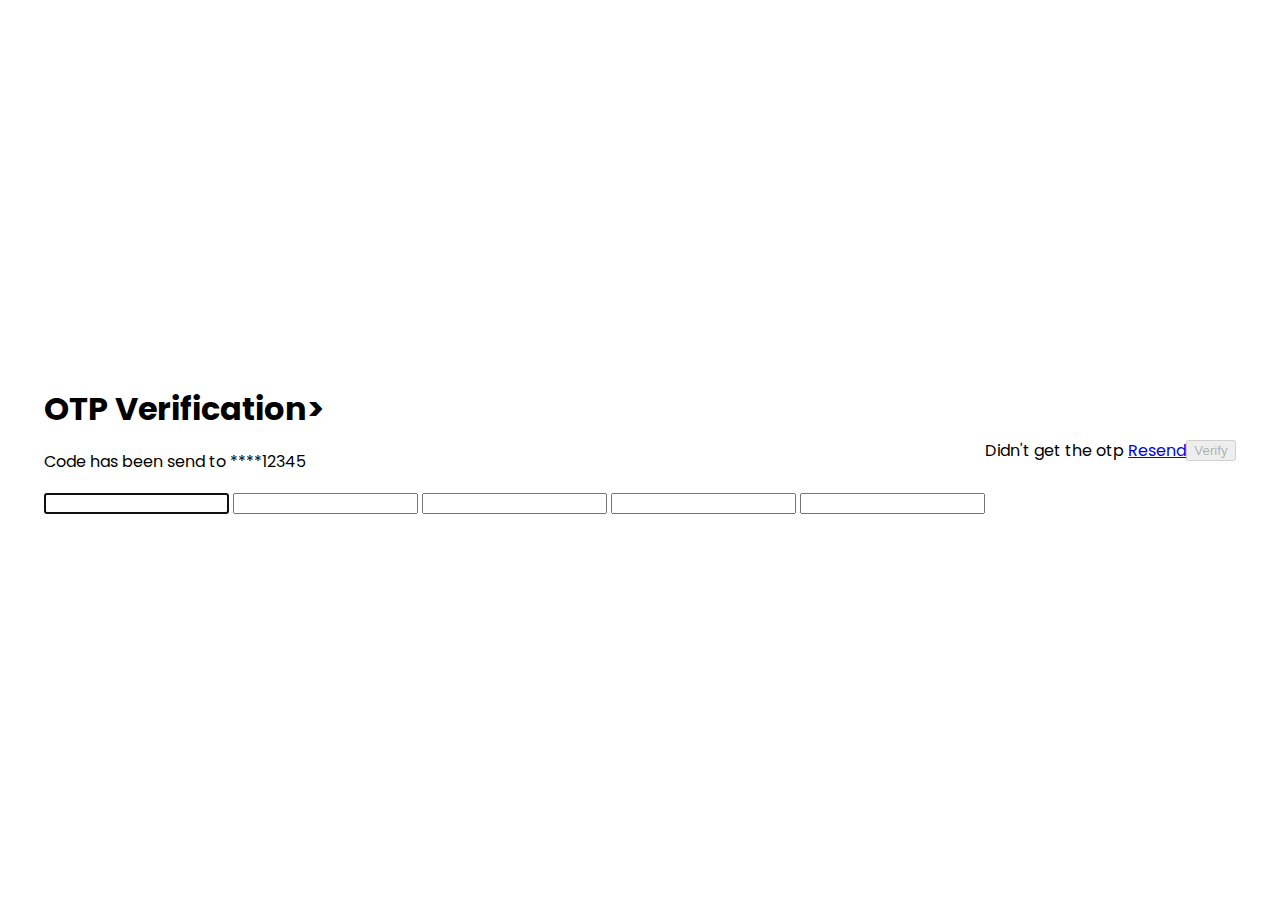
==== 4. OTP Verification/index.html @ f2e4c3e8 "OTP Verification" ====
<!DOCTYPE html>
<html lang="en">

<head>
  <meta charset="UTF-8">
  <meta http-equiv="X-UA-Compatible" content="IE=edge">
  <meta name="viewport" content="width=device-width, initial-scale=1.0">
  <link rel="stylesheet" href="style.css">
  <title>OTP Verification Form Design</title>
</head>

<body>
  <div class="otp-card">
    <h1>OTP Verification></h1>
    <p>Code has been send to ****12345</p>
    <div class="otp-card-inputs"></div>
    <input type="text" maxlength="1" autofocus>
    <input type="text" maxlength="1">
    <input type="text" maxlength="1">
    <input type="text" maxlength="1">
    <input type="text" maxlength="1">
  </div>
  <p>Didn't get the otp <a href="#">Resend</a></p>
  <button disabled>Verify</button>
  <script src="script.js"></script>
</body>

</html>
---- 4. OTP Verification/style.css ----
@import url('https://fonts.googleapis.com/css2?family=Poppins:wght@300;700&family=Ubuntu:wght@300&display=swap');

* {
  box-sizing: border-box;
}

h1 {
  margin: 0;
}

body {
  font-family: 'Poppins', sans-serif;
  padding: 0;
  margin: 0;
  display: flex;
  align-items: center;
  justify-content: center;
  background-image: url('bg.jpg');
  background-size: cover;
  height: 100vh;
}

.otp-hard {
  text-align: center;
  background-color: white;
  border-radius: 20px;
  padding: 3rem;
  box-shadow: 0 10px 40px -20px black;
}

.otp-card-input {
  margin: 30px 0;
  display: grid;
  gap: 30px;
  justify-content: center;
  grid-template-columns: repeat(5, auto);
}

.otp-card-inputs input {
  width: 60px;
  height: 70px;
  font-size: 35px;
  text-align: 35px;
  border-radius: 20px;
  border: 1px solid black;
}

.otp-card-input input:focus {
  outline: 2px solid blueviolet;
  border-radius: transparent;
}

.otp-card button {
  background-color: blueviolet;
  border: none;
  padding: 15px 50px;
  font-size: 18px;
  color: white;
  border-radius: 20px;
  cursor: pointer;
  margin-top: 15px;
}

.otp-card button:hover {
  opacity: 0.9;
}

.otp-card button[disabled] {
  opacity: 0.6;
  cursor: default;
}
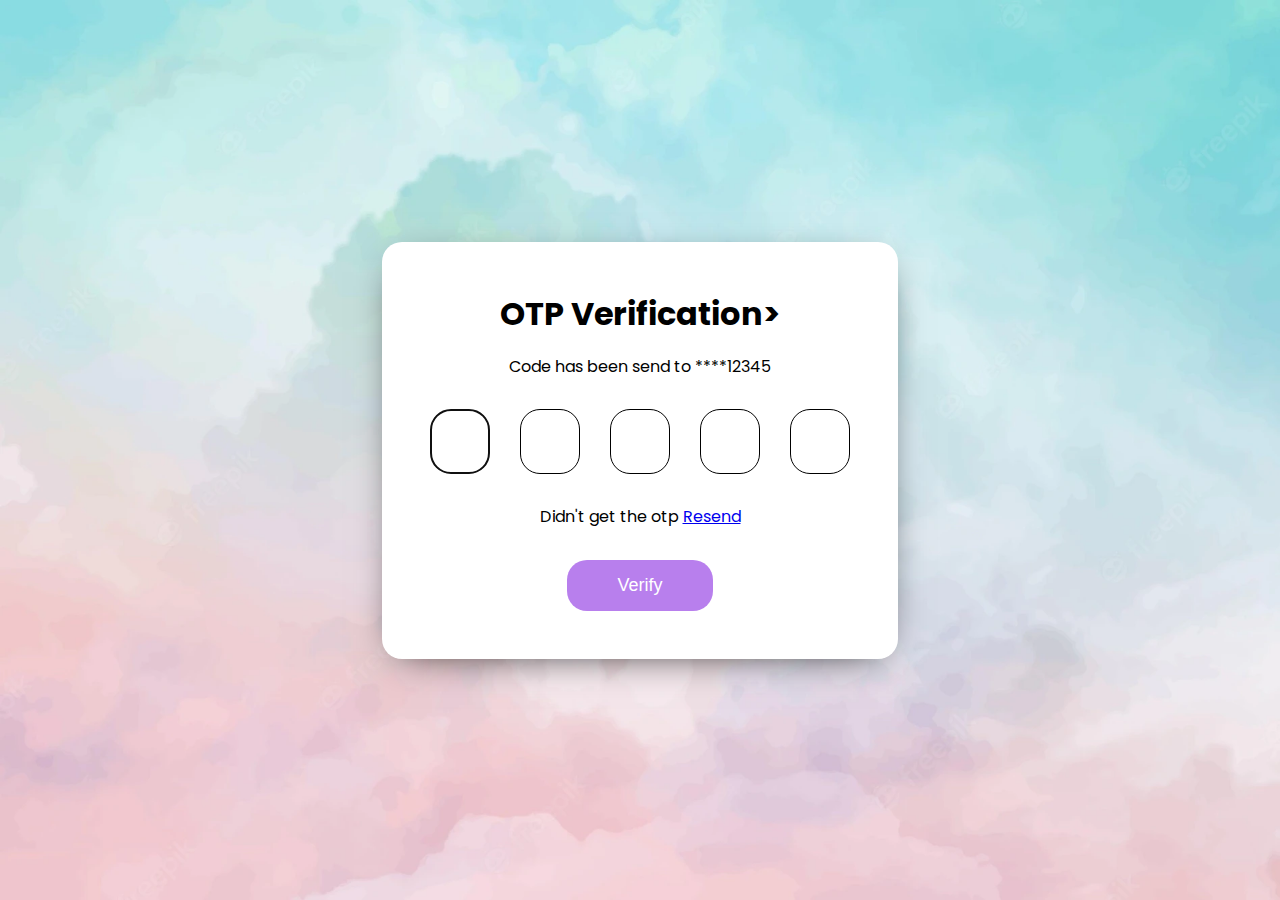
==== commit 8abfc2c1: "OTP Verification 예제 완료" ====
--- a/4. OTP Verification/index.html
+++ b/4. OTP Verification/index.html
@@ -13,15 +13,16 @@
   <div class="otp-card">
     <h1>OTP Verification></h1>
     <p>Code has been send to ****12345</p>
-    <div class="otp-card-inputs"></div>
-    <input type="text" maxlength="1" autofocus>
-    <input type="text" maxlength="1">
-    <input type="text" maxlength="1">
-    <input type="text" maxlength="1">
-    <input type="text" maxlength="1">
+    <div class="otp-card-inputs">
+      <input type="text" maxlength="1" autofocus>
+      <input type="text" maxlength="1">
+      <input type="text" maxlength="1">
+      <input type="text" maxlength="1">
+      <input type="text" maxlength="1">
+    </div>
+    <p>Didn't get the otp <a href="#">Resend</a></p>
+    <button disabled>Verify</button>
   </div>
-  <p>Didn't get the otp <a href="#">Resend</a></p>
-  <button disabled>Verify</button>
   <script src="script.js"></script>
 </body>
 
--- a/4. OTP Verification/style.css
+++ b/4. OTP Verification/style.css
@@ -20,7 +20,7 @@
   height: 100vh;
 }
 
-.otp-hard {
+.otp-card {
   text-align: center;
   background-color: white;
   border-radius: 20px;
@@ -28,7 +28,7 @@
   box-shadow: 0 10px 40px -20px black;
 }
 
-.otp-card-input {
+.otp-card-inputs {
   margin: 30px 0;
   display: grid;
   gap: 30px;
@@ -38,9 +38,9 @@
 
 .otp-card-inputs input {
   width: 60px;
-  height: 70px;
+  height: 65px;
   font-size: 35px;
-  text-align: 35px;
+  text-align: center;
   border-radius: 20px;
   border: 1px solid black;
 }
@@ -62,7 +62,7 @@
 }
 
 .otp-card button:hover {
-  opacity: 0.9;
+  opacity: 0.8;
 }
 
 .otp-card button[disabled] {
